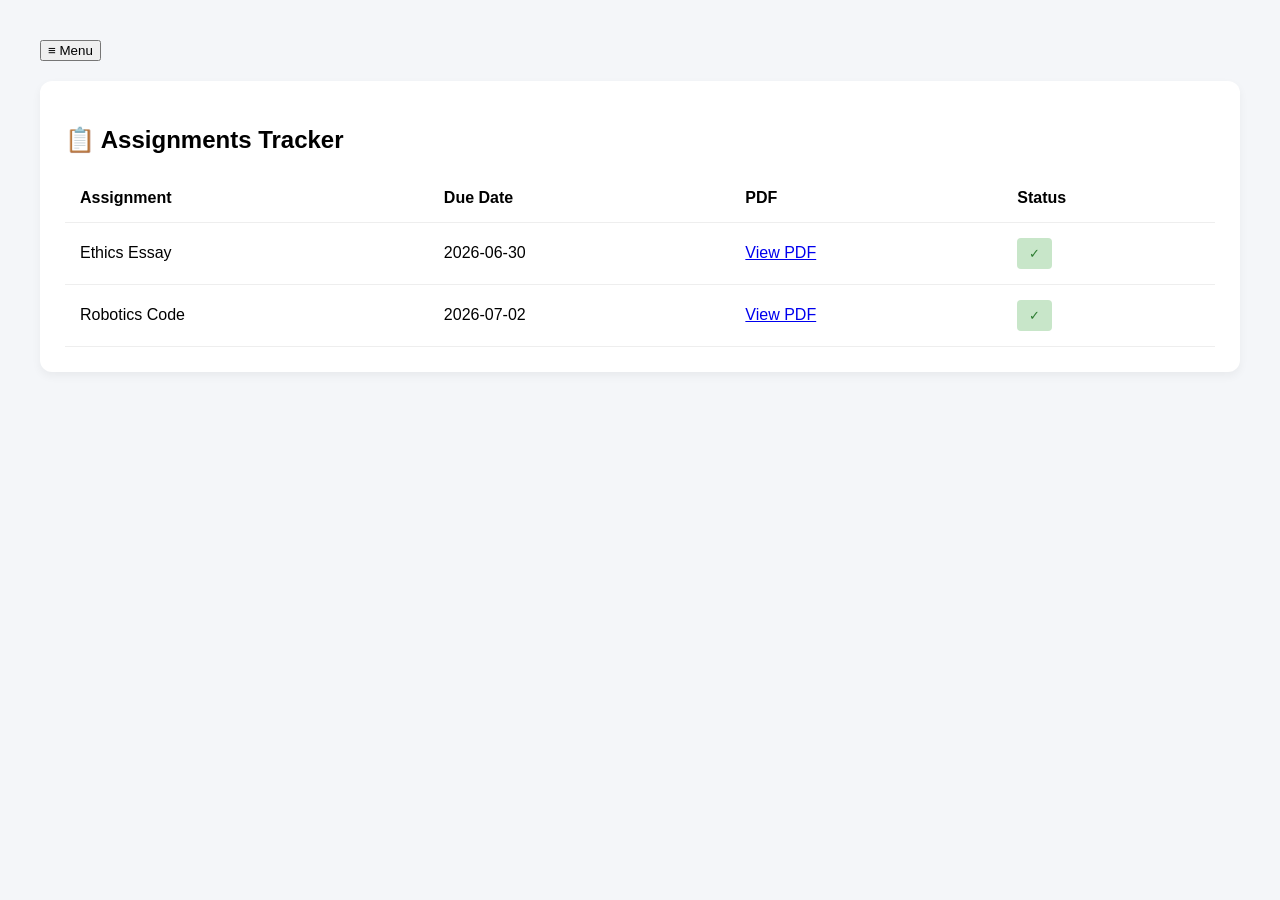
==== frontend/assignments.html @ 1a70739c "update" ====
<!DOCTYPE html>
<html lang="en">
<head>
    <meta charset="UTF-8">
    <title>Assignments Tracker</title>
    <style>
        /* Yahi CSS tumhare index.html mein bhi hai - perfectly matched */
        body { margin: 0; font-family: 'Segoe UI', sans-serif; background-color: #f4f6f9; display: flex; height: 100vh; overflow: hidden; }
        
        .sidebar { width: 250px; background-color: #fff; border-right: 1px solid #ddd; padding: 20px 0; transition: width 0.3s ease; white-space: nowrap; overflow: hidden; display: flex; flex-direction: column; flex-shrink: 0; }
        .sidebar.collapsed { width: 0; padding: 0; border-right: none; }
        .nav-item { padding: 15px 25px; color: #555; cursor: pointer; text-decoration: none; display: block; }
        .nav-item.active { background-color: #eef2f6; color: #1a73e8; border-radius: 0 25px 25px 0; margin-right: 20px; }

        .main-content { flex-grow: 1; padding: 40px; overflow-y: auto; }
        .card { background: #fff; padding: 25px; border-radius: 12px; box-shadow: 0 4px 10px rgba(0,0,0,0.05); }
        
        table { width: 100%; border-collapse: collapse; margin-top: 20px; }
        th, td { padding: 15px; text-align: left; border-bottom: 1px solid #eee; }
        .status-done { background-color: #e8f5e9; text-decoration: line-through; color: #757575; }
        .btn-tick { background: #c8e6c9; color: #2e7d32; border: none; padding: 8px 12px; border-radius: 4px; cursor: pointer; }
    </style>
</head>
<body>

    <div class="sidebar collapsed" id="sidebar">
        <h2>🎓 HOME</h2>
        <a href="index.html" class="nav-item">Dashboard</a>
        <a href="timetable.html" class="nav-item">Timetable</a>
        <a href="syllabus.html" class="nav-item">Syllabus</a>
        <a href="assignments.html" class="nav-item active">Assignments tracker</a>
    </div>

    <div class="main-content">
        <button onclick="document.getElementById('sidebar').classList.toggle('collapsed')">≡ Menu</button>
        <div class="card" style="margin-top: 20px;">
            <h2>📋 Assignments Tracker</h2>
            <table>
                <thead><tr><th>Assignment</th><th>Due Date</th><th>PDF</th><th>Status</th></tr></thead>
                <tbody id="assignment-body"></tbody>
            </table>
        </div>
    </div>

    <script>
        const assignments = [
            { id: 1, title: "Ethics Essay", dueDate: "2026-06-30", pdf: "pdfs/ethics.pdf" },
            { id: 2, title: "Robotics Code", dueDate: "2026-07-02", pdf: "pdfs/robotics.pdf" }
        ];

        function renderAssignments() {
            const body = document.getElementById('assignment-body');
            body.innerHTML = '';
            assignments.forEach(a => {
                const status = localStorage.getItem(`assign-${a.id}`) || 'pending';
                body.innerHTML += `
                    <tr class="${status === 'done' ? 'status-done' : ''}">
                        <td>${a.title}</td>
                        <td>${a.dueDate}</td>
                        <td><a href="${a.pdf}" target="_blank">View PDF</a></td>
                        <td><button class="btn-tick" onclick="toggleStatus(${a.id})">✓</button></td>
                    </tr>`;
            });
        }

        function toggleStatus(id) {
            const current = localStorage.getItem(`assign-${id}`);
            localStorage.setItem(`assign-${id}`, current === 'done' ? 'pending' : 'done');
            renderAssignments();
        }
        renderAssignments();
    </script>
</body>
</html>
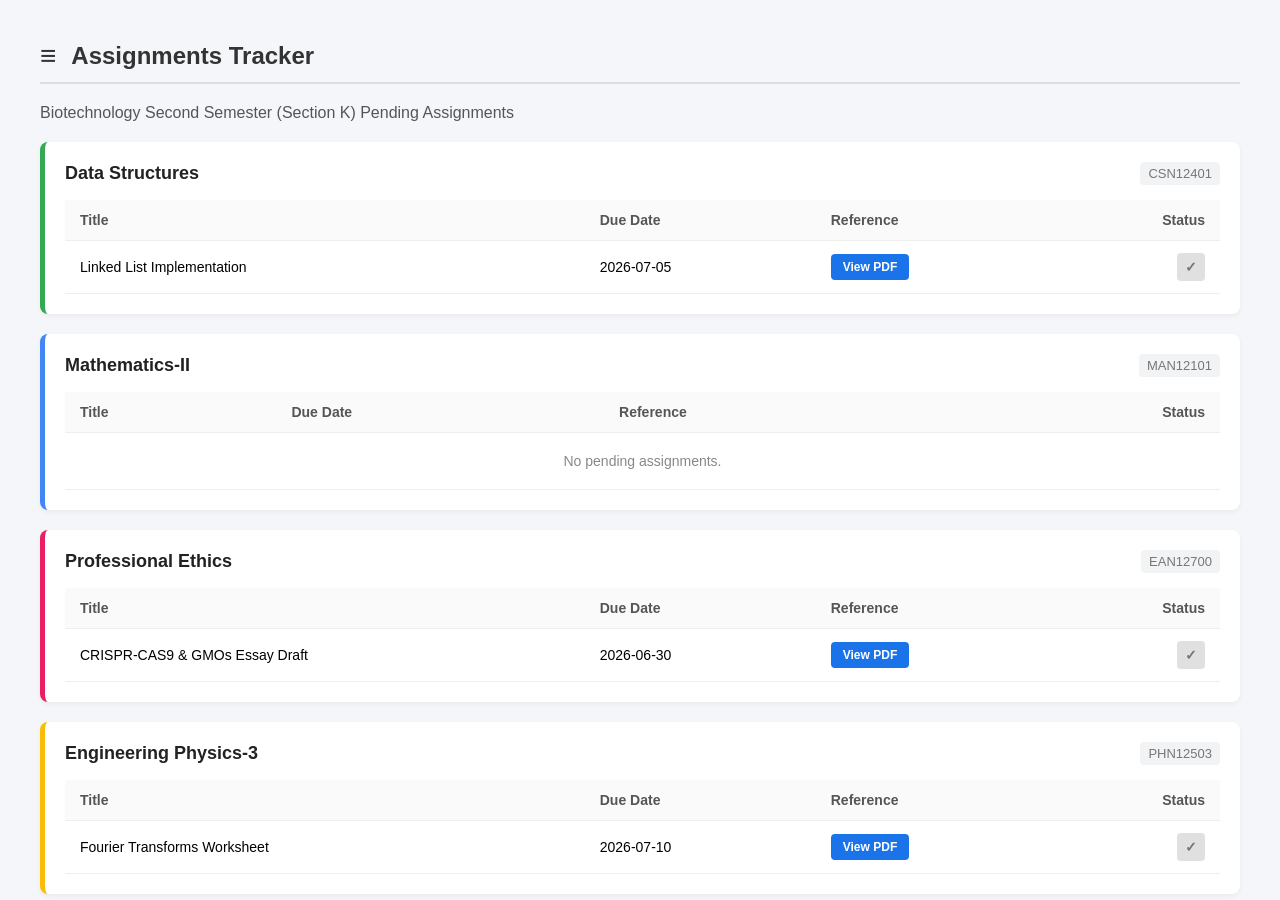
==== commit 722453ac: "Assignment" ====
--- a/frontend/assignments.html
+++ b/frontend/assignments.html
@@ -2,73 +2,164 @@
 <html lang="en">
 <head>
     <meta charset="UTF-8">
-    <title>Assignments Tracker</title>
+    <meta name="viewport" content="width=device-width, initial-scale=1.0">
+    <title>Campus Companion - Assignments</title>
     <style>
-        /* Yahi CSS tumhare index.html mein bhi hai - perfectly matched */
-        body { margin: 0; font-family: 'Segoe UI', sans-serif; background-color: #f4f6f9; display: flex; height: 100vh; overflow: hidden; }
+        /* Exact CSS from your syllabus.html */
+        body { margin: 0; font-family: 'Segoe UI', Tahoma, Geneva, Verdana, sans-serif; background-color: #f4f6f9; display: flex; height: 100vh; }
+        .sidebar { width: 250px; background-color: #fff; border-right: 1px solid #ddd; padding: 20px 0; transition: width 0.3s ease, padding 0.3s ease; white-space: nowrap; overflow: hidden; display: flex; flex-direction: column; flex-shrink: 0; }
+        .sidebar.collapsed { width: 0; padding: 0; border-right: none; }
+        .back-home-btn { display: block; text-align: center; background-color: #333; color: #fff; padding: 12px 15px; margin: 10px 20px 30px 20px; border-radius: 8px; text-decoration: none; font-weight: bold; font-size: 16px; transition: 0.2s; }
+        .back-home-btn:hover { background-color: #555; }
+        .nav-item { padding: 15px 25px; color: #555; cursor: pointer; font-weight: 500; text-decoration: none; display: block; }
+        .nav-item.active { background-color: #eef2f6; color: #1a73e8; border-radius: 0 25px 25px 0; margin-right: 20px; }
         
-        .sidebar { width: 250px; background-color: #fff; border-right: 1px solid #ddd; padding: 20px 0; transition: width 0.3s ease; white-space: nowrap; overflow: hidden; display: flex; flex-direction: column; flex-shrink: 0; }
-        .sidebar.collapsed { width: 0; padding: 0; border-right: none; }
-        .nav-item { padding: 15px 25px; color: #555; cursor: pointer; text-decoration: none; display: block; }
-        .nav-item.active { background-color: #eef2f6; color: #1a73e8; border-radius: 0 25px 25px 0; margin-right: 20px; }
+        .main-content { flex-grow: 1; padding: 40px; overflow-y: auto; }
+        .header-section { display: flex; justify-content: space-between; align-items: center; margin-bottom: 20px; border-bottom: 2px solid #ddd; padding-bottom: 10px; }
+        .header-section h1 { margin: 0; color: #333; font-size: 24px; display: flex; align-items: center; gap: 15px; }
+        .menu-icon { font-size: 28px; cursor: pointer; user-select: none; }
 
-        .main-content { flex-grow: 1; padding: 40px; overflow-y: auto; }
-        .card { background: #fff; padding: 25px; border-radius: 12px; box-shadow: 0 4px 10px rgba(0,0,0,0.05); }
+        /* Universal Subject Color Palette */
+        .color-math { border-left-color: #4285f4 !important; }       
+        .color-dsa { border-left-color: #34a853 !important; }        
+        .color-physics { border-left-color: #fbbc05 !important; }    
+        .color-ai { border-left-color: #ea4335 !important; }         
+        .color-bioethics { border-left-color: #9c27b0 !important; }  
+        .color-ethics { border-left-color: #e91e63 !important; }     
+        .color-workshop { border-left-color: #607d8b !important; }   
+
+        /* Assignment Specific Styles (blended with syllabus style) */
+        .assignments-container { display: flex; flex-direction: column; gap: 20px; margin-top: 20px; }
         
-        table { width: 100%; border-collapse: collapse; margin-top: 20px; }
-        th, td { padding: 15px; text-align: left; border-bottom: 1px solid #eee; }
-        .status-done { background-color: #e8f5e9; text-decoration: line-through; color: #757575; }
-        .btn-tick { background: #c8e6c9; color: #2e7d32; border: none; padding: 8px 12px; border-radius: 4px; cursor: pointer; }
+        .subject-card { background-color: #fff; border-left: 5px solid #333; border-radius: 8px; padding: 20px; box-shadow: 0 2px 5px rgba(0,0,0,0.05); }
+        .subject-header { margin: 0 0 15px 0; color: #222; font-size: 18px; display: flex; justify-content: space-between; align-items: center;}
+        .subject-code { font-size: 13px; color: #777; font-weight: normal; background: #f1f3f4; padding: 4px 8px; border-radius: 4px;}
+        
+        table { width: 100%; border-collapse: collapse; }
+        th, td { padding: 12px 15px; text-align: left; border-bottom: 1px solid #eee; font-size: 14px; }
+        th { background-color: #fafafa; color: #555; font-weight: 600; }
+        
+        .status-done td { color: #999; }
+        .status-done .task-title { text-decoration: line-through; }
+        
+        .btn-tick { border: none; border-radius: 4px; width: 28px; height: 28px; font-size: 14px; font-weight: bold; cursor: pointer; background: #e0e0e0; color: #757575; transition: 0.2s;}
+        .status-done .btn-tick { background: #34a853; color: #fff; } 
+        
+        .download-btn { background-color: #1a73e8; color: #fff; border: none; padding: 6px 12px; border-radius: 4px; cursor: pointer; font-weight: 600; font-size: 12px; text-decoration: none; display: inline-block; }
+        .download-btn:hover { background-color: #1557b0; }
     </style>
 </head>
 <body>
 
     <div class="sidebar collapsed" id="sidebar">
-        <h2>🎓 HOME</h2>
+        <a href="index.html" class="back-home-btn">⬅ Back to Home</a>
         <a href="index.html" class="nav-item">Dashboard</a>
         <a href="timetable.html" class="nav-item">Timetable</a>
         <a href="syllabus.html" class="nav-item">Syllabus</a>
+        <a href="#" class="nav-item">Announcements</a>
         <a href="assignments.html" class="nav-item active">Assignments tracker</a>
+        <a href="#" class="nav-item">Academic calendar</a>
+        <a href="#" class="nav-item">Resources</a>
     </div>
 
     <div class="main-content">
-        <button onclick="document.getElementById('sidebar').classList.toggle('collapsed')">≡ Menu</button>
-        <div class="card" style="margin-top: 20px;">
-            <h2>📋 Assignments Tracker</h2>
-            <table>
-                <thead><tr><th>Assignment</th><th>Due Date</th><th>PDF</th><th>Status</th></tr></thead>
-                <tbody id="assignment-body"></tbody>
-            </table>
+        <div class="header-section">
+            <h1><i class="menu-icon" onclick="toggleSidebar()">≡</i> Assignments Tracker</h1>
         </div>
+
+        <p style="color: #555; font-size: 16px;">Biotechnology Second Semester (Section K) Pending Assignments</p>
+
+        <div class="assignments-container" id="tracker-container">
+            </div>
     </div>
 
     <script>
-        const assignments = [
-            { id: 1, title: "Ethics Essay", dueDate: "2026-06-30", pdf: "pdfs/ethics.pdf" },
-            { id: 2, title: "Robotics Code", dueDate: "2026-07-02", pdf: "pdfs/robotics.pdf" }
+        function toggleSidebar() {
+            const sidebar = document.getElementById('sidebar');
+            sidebar.classList.toggle('collapsed');
+        }
+
+        const subjectsData = [
+            { 
+                id: "dsa", name: "Data Structures", code: "CSN12401", theme: "color-dsa", 
+                tasks: [
+                    { id: "dsa-1", title: "Linked List Implementation", dueDate: "2026-07-05", pdf: "pdfs/dsa_lab1.pdf" }
+                ] 
+            },
+            { 
+                id: "math", name: "Mathematics-II", code: "MAN12101", theme: "color-math", 
+                tasks: [] 
+            },
+            { 
+                id: "ethics", name: "Professional Ethics", code: "EAN12700", theme: "color-ethics", 
+                tasks: [
+                    { id: "eth-1", title: "CRISPR-CAS9 & GMOs Essay Draft", dueDate: "2026-06-30", pdf: "pdfs/ethics_essay.pdf" }
+                ] 
+            },
+            { 
+                id: "physics", name: "Engineering Physics-3", code: "PHN12503", theme: "color-physics", 
+                tasks: [
+                    { id: "phy-1", title: "Fourier Transforms Worksheet", dueDate: "2026-07-10", pdf: "pdfs/physics_ws.pdf" }
+                ] 
+            },
+            { id: "ai", name: "Intro to AI and ML", code: "CSN12601", theme: "color-ai", tasks: [] },
+            { id: "bioethics", name: "Biosafety and Bioethics", code: "BTN12101", theme: "color-bioethics", tasks: [] },
+            { 
+                id: "workshop", name: "Workshop & Mfg. Process", code: "MEN12602", theme: "color-workshop", 
+                tasks: [
+                    { id: "work-1", title: "Viva Prep Document", dueDate: "2026-07-02", pdf: "pdfs/workshop_viva.pdf" }
+                ] 
+            }
         ];
 
-        function renderAssignments() {
-            const body = document.getElementById('assignment-body');
-            body.innerHTML = '';
-            assignments.forEach(a => {
-                const status = localStorage.getItem(`assign-${a.id}`) || 'pending';
-                body.innerHTML += `
-                    <tr class="${status === 'done' ? 'status-done' : ''}">
-                        <td>${a.title}</td>
-                        <td>${a.dueDate}</td>
-                        <td><a href="${a.pdf}" target="_blank">View PDF</a></td>
-                        <td><button class="btn-tick" onclick="toggleStatus(${a.id})">✓</button></td>
-                    </tr>`;
+        function renderTracker() {
+            const container = document.getElementById('tracker-container');
+            container.innerHTML = '';
+            
+            subjectsData.forEach(subject => {
+                let rowsHTML = '';
+                
+                if (subject.tasks.length === 0) {
+                    rowsHTML = '<tr><td colspan="4" style="text-align:center; color:#888; padding: 20px;">No pending assignments.</td></tr>';
+                } else {
+                    rowsHTML = subject.tasks.map(task => {
+                        const done = localStorage.getItem(`assign-${task.id}`) === 'done';
+                        return `
+                            <tr class="${done ? 'status-done' : ''}">
+                                <td class="task-title" style="width: 45%;">${task.title}</td>
+                                <td style="width: 20%;">${task.dueDate}</td>
+                                <td style="width: 20%;"><a href="${task.pdf}" target="_blank" class="download-btn">View PDF</a></td>
+                                <td style="width: 15%; text-align: right;">
+                                    <button class="btn-tick" onclick="toggleTask('${task.id}')">✓</button>
+                                </td>
+                            </tr>`;
+                    }).join('');
+                }
+                
+                container.innerHTML += `
+                    <div class="subject-card ${subject.theme}">
+                        <h3 class="subject-header">${subject.name} <span class="subject-code">${subject.code}</span></h3>
+                        <table>
+                            <thead>
+                                <tr>
+                                    <th>Title</th>
+                                    <th>Due Date</th>
+                                    <th>Reference</th>
+                                    <th style="text-align: right;">Status</th>
+                                </tr>
+                            </thead>
+                            <tbody>${rowsHTML}</tbody>
+                        </table>
+                    </div>`;
             });
         }
 
-        function toggleStatus(id) {
-            const current = localStorage.getItem(`assign-${id}`);
-            localStorage.setItem(`assign-${id}`, current === 'done' ? 'pending' : 'done');
-            renderAssignments();
+        function toggleTask(id) {
+            localStorage.setItem(`assign-${id}`, localStorage.getItem(`assign-${id}`) === 'done' ? 'pending' : 'done');
+            renderTracker();
         }
-        renderAssignments();
+        
+        renderTracker();
     </script>
 </body>
 </html>
